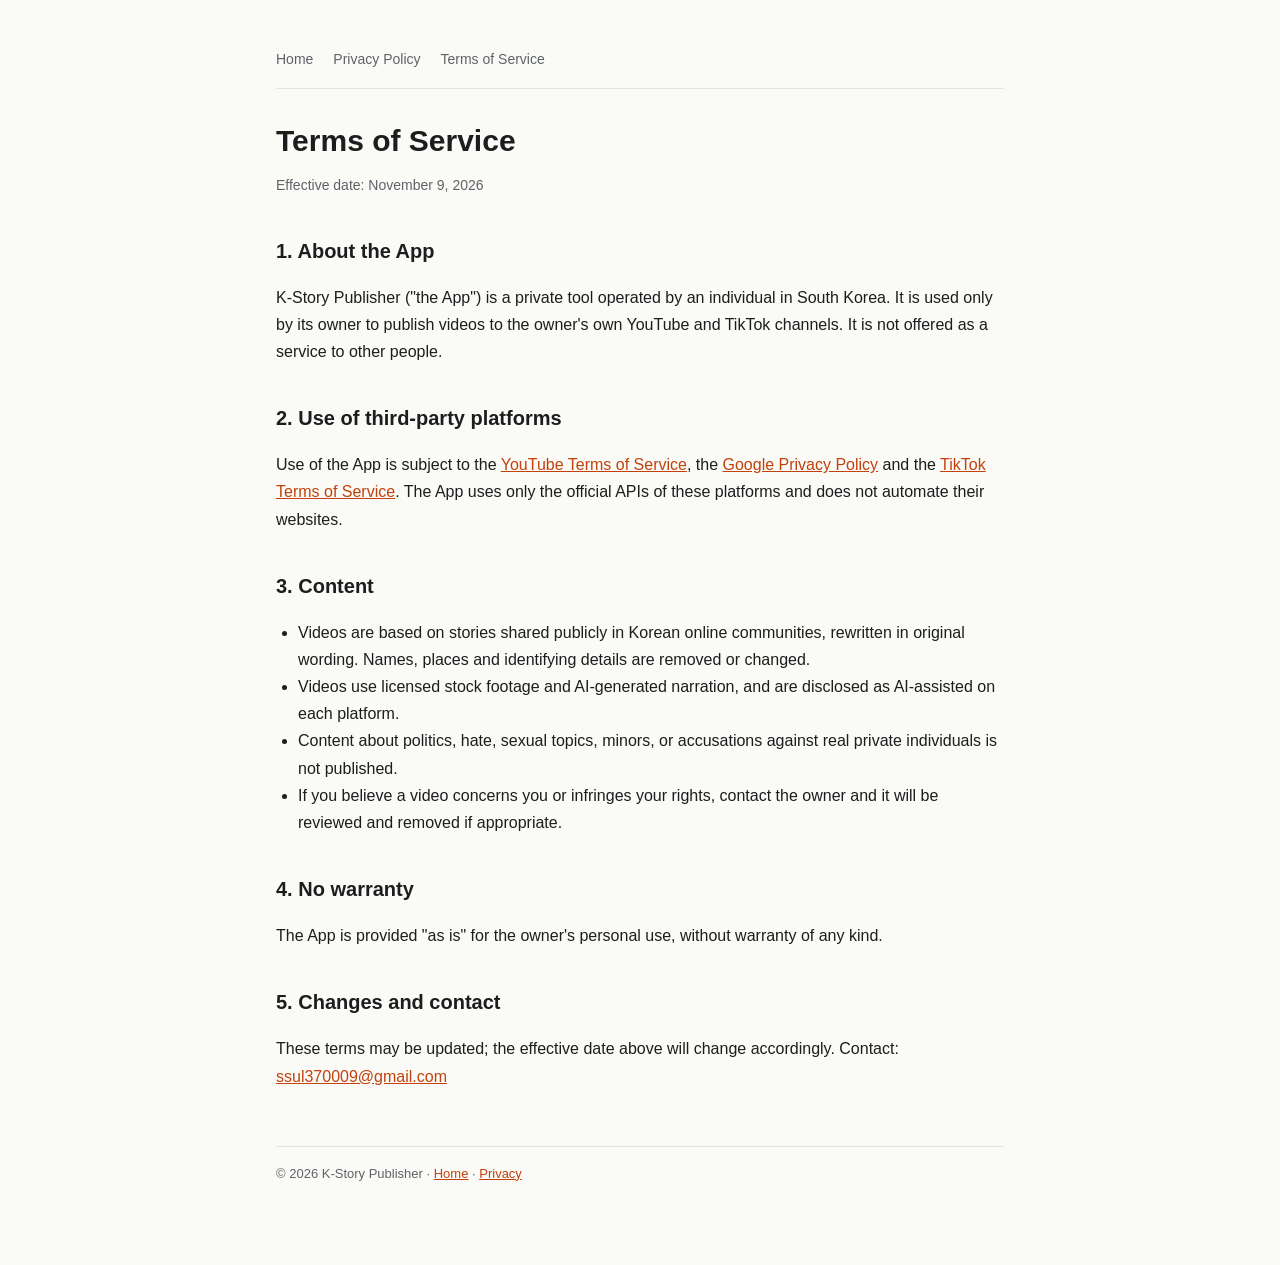
==== terms.html @ 3257aa27 "Add files via upload" ====
<!doctype html>
<html lang="en">
<head>
<meta charset="utf-8">
<meta name="viewport" content="width=device-width, initial-scale=1">
<title>Terms of Service</title>
<meta name="description" content="Terms of Service of K-Story Publisher.">
<link rel="stylesheet" href="style.css">
</head>
<body>
<main>
<header><nav><a href="index.html">Home</a><a href="privacy.html">Privacy Policy</a><a href="terms.html">Terms of Service</a></nav></header>

<h1>Terms of Service</h1>
<p class="muted">Effective date: November 9, 2026</p>

<h2>1. About the App</h2>
<p>K-Story Publisher ("the App") is a private tool operated by an individual in South Korea. It is used only by its owner
to publish videos to the owner's own YouTube and TikTok channels. It is not offered as a service to other people.</p>

<h2>2. Use of third-party platforms</h2>
<p>Use of the App is subject to the <a href="https://www.youtube.com/t/terms">YouTube Terms of Service</a>,
the <a href="https://policies.google.com/privacy">Google Privacy Policy</a> and the
<a href="https://www.tiktok.com/legal/terms-of-service">TikTok Terms of Service</a>. The App uses only the official APIs
of these platforms and does not automate their websites.</p>

<h2>3. Content</h2>
<ul>
  <li>Videos are based on stories shared publicly in Korean online communities, rewritten in original wording.
    Names, places and identifying details are removed or changed.</li>
  <li>Videos use licensed stock footage and AI-generated narration, and are disclosed as AI-assisted on each platform.</li>
  <li>Content about politics, hate, sexual topics, minors, or accusations against real private individuals is not
    published.</li>
  <li>If you believe a video concerns you or infringes your rights, contact the owner and it will be reviewed and
    removed if appropriate.</li>
</ul>

<h2>4. No warranty</h2>
<p>The App is provided "as is" for the owner's personal use, without warranty of any kind.</p>

<h2>5. Changes and contact</h2>
<p>These terms may be updated; the effective date above will change accordingly. Contact: <a href="mailto:ssul370009@gmail.com">ssul370009@gmail.com</a></p>

<footer>© 2026 K-Story Publisher · <a href="index.html">Home</a> · <a href="privacy.html">Privacy</a></footer>
</main>
</body>
</html>
---- style.css ----
:root { --bg:#fafaf7; --fg:#1d1d1f; --muted:#5f6368; --line:#e3e3df; --accent:#c2410c; }
@media (prefers-color-scheme: dark) { :root { --bg:#151515; --fg:#ececec; --muted:#a0a0a0; --line:#2c2c2c; --accent:#fb923c; } }
* { box-sizing: border-box; }
body { margin:0; background:var(--bg); color:var(--fg); font:16px/1.7 -apple-system, "Segoe UI", "Malgun Gothic", sans-serif; }
main { max-width:760px; margin:0 auto; padding:48px 16px 80px; }
header nav { display:flex; gap:20px; flex-wrap:wrap; padding-bottom:16px; border-bottom:1px solid var(--line); margin-bottom:32px; }
header nav a { color:var(--muted); text-decoration:none; font-size:14px; }
header nav a:hover { color:var(--accent); }
h1 { font-size:30px; line-height:1.3; margin:0 0 8px; }
h2 { font-size:20px; margin:36px 0 8px; }
p, li { color:var(--fg); }
.muted { color:var(--muted); font-size:14px; }
a { color:var(--accent); }
ul { padding-left:22px; }
.channels { display:grid; grid-template-columns:repeat(auto-fit,minmax(200px,1fr)); gap:12px; margin:16px 0; }
.channels div { border:1px solid var(--line); border-radius:10px; padding:14px 16px; }
.channels b { display:block; }
footer { margin-top:56px; padding-top:16px; border-top:1px solid var(--line); color:var(--muted); font-size:13px; }
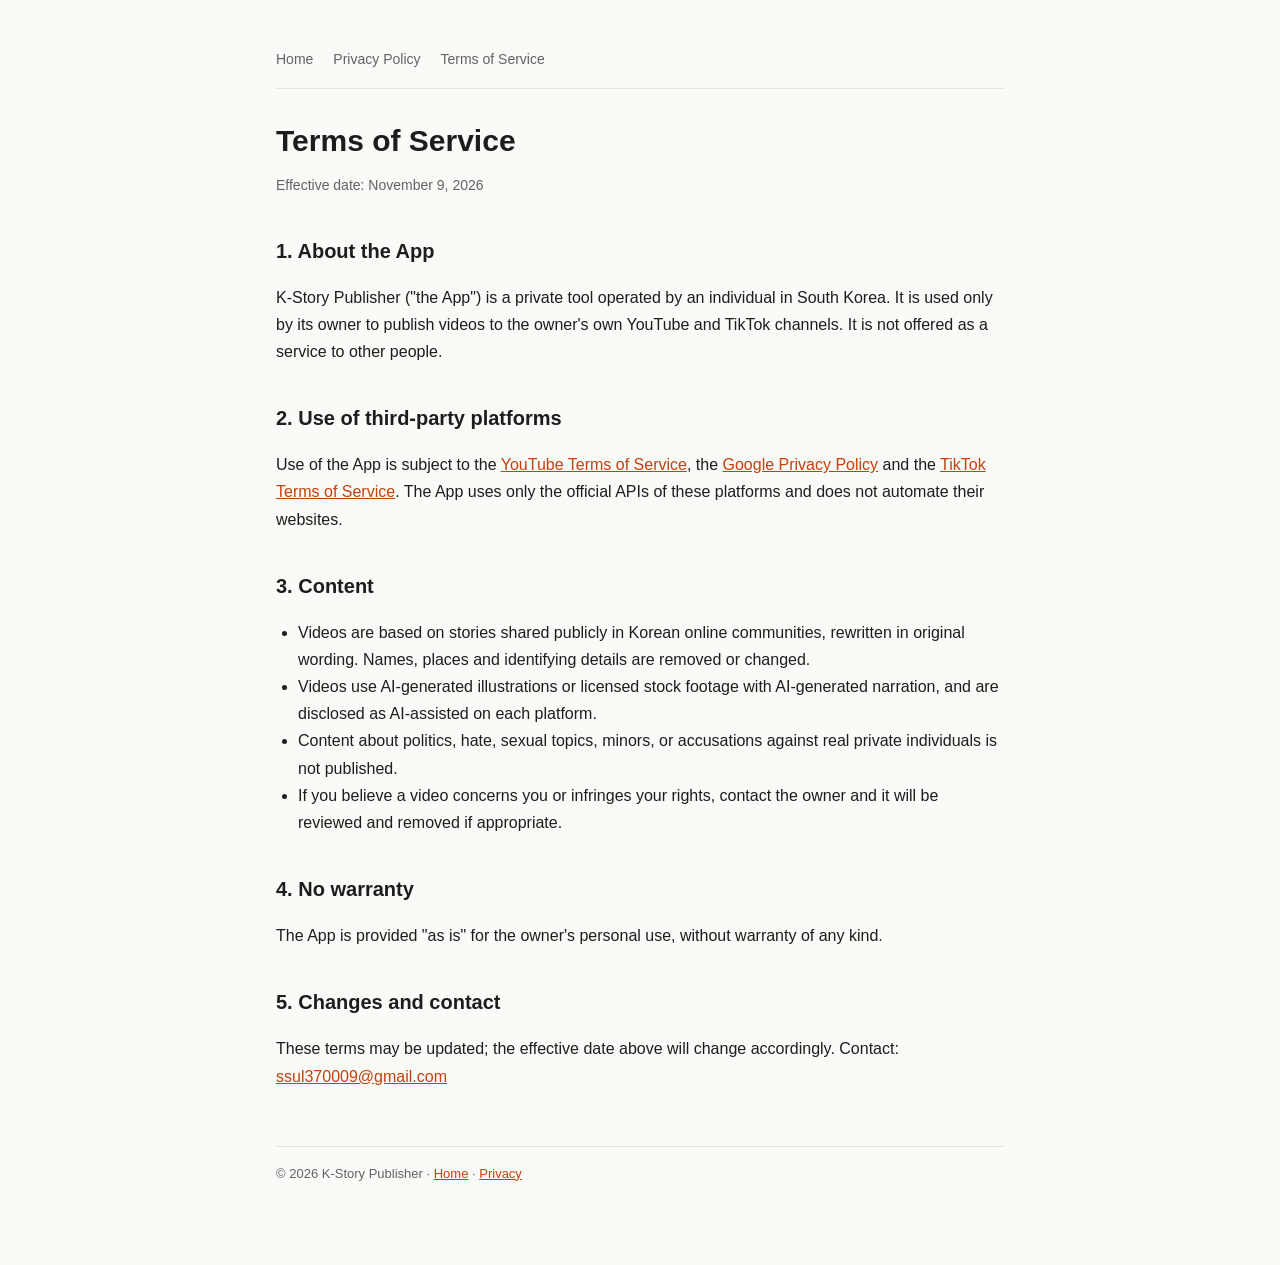
==== commit 435e0782: "Add files via upload" ====
--- a/terms.html
+++ b/terms.html
@@ -28,7 +28,7 @@
 <ul>
   <li>Videos are based on stories shared publicly in Korean online communities, rewritten in original wording.
     Names, places and identifying details are removed or changed.</li>
-  <li>Videos use licensed stock footage and AI-generated narration, and are disclosed as AI-assisted on each platform.</li>
+  <li>Videos use AI-generated illustrations or licensed stock footage with AI-generated narration, and are disclosed as AI-assisted on each platform.</li>
   <li>Content about politics, hate, sexual topics, minors, or accusations against real private individuals is not
     published.</li>
   <li>If you believe a video concerns you or infringes your rights, contact the owner and it will be reviewed and
